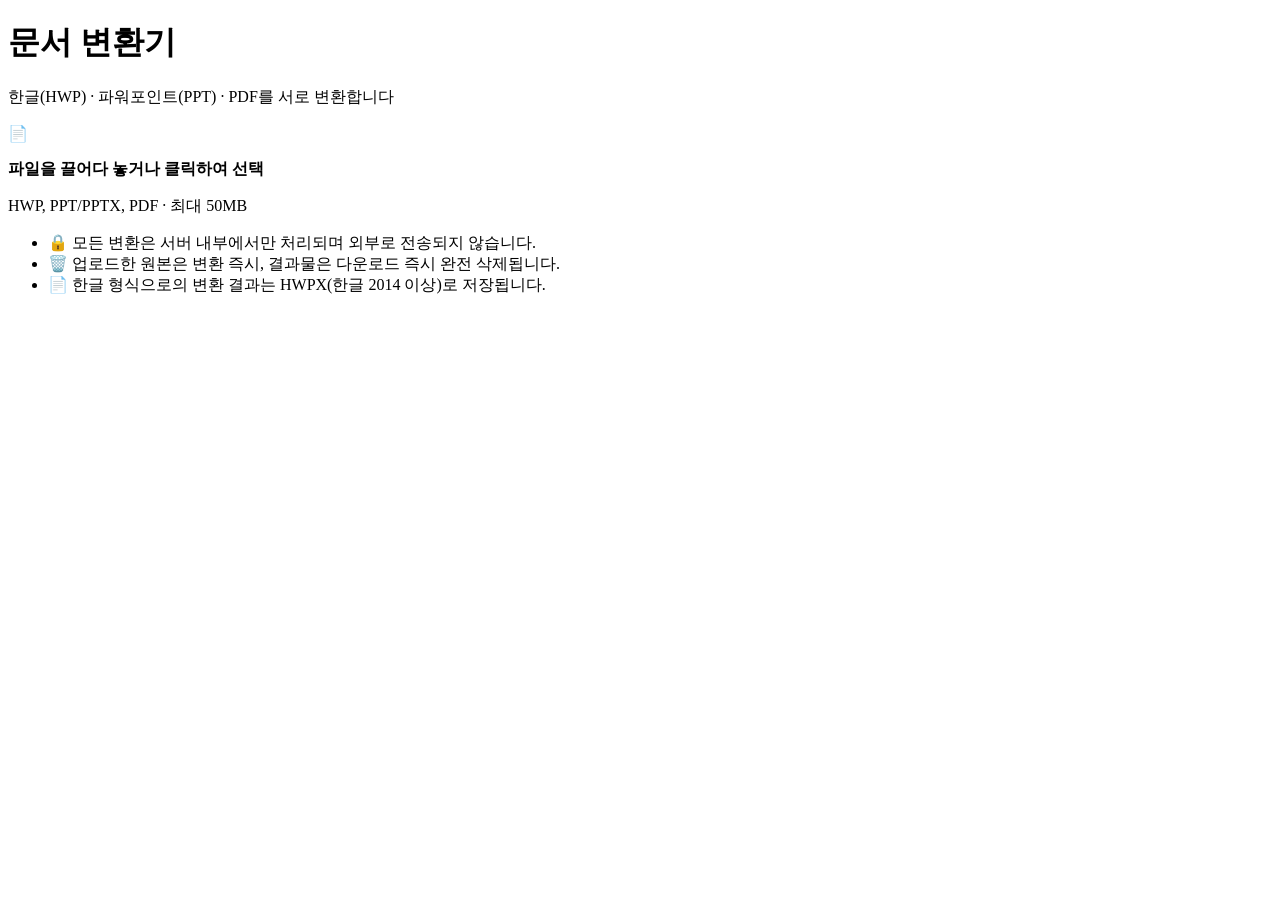
==== static/index.html @ 134ef6f4 "HWP·PPT·PDF 상호 변환 웹서비스 - 업로드 → 변환 → 다운로드, 전 과정 서버 내부 처리 (외부 전송 없음) - 원본은 변환 즉시, 결과물은 다운로드 즉시 0으로 덮어쓴" ====
<!DOCTYPE html>
<html lang="ko">
<head>
  <meta charset="UTF-8">
  <meta name="viewport" content="width=device-width, initial-scale=1.0">
  <meta name="referrer" content="no-referrer">
  <title>문서 변환기 — HWP · PPT · PDF</title>
  <link rel="stylesheet" href="/style.css">
</head>
<body>
  <main class="card">
    <h1>문서 변환기</h1>
    <p class="subtitle">한글(HWP) · 파워포인트(PPT) · PDF를 서로 변환합니다</p>

    <div id="dropzone" class="dropzone" tabindex="0" role="button"
         aria-label="파일 선택 또는 드래그">
      <input type="file" id="fileInput" accept=".hwp,.ppt,.pptx,.pdf" hidden>
      <div id="dropzoneIdle">
        <div class="dz-icon">&#128196;</div>
        <p><strong>파일을 끌어다 놓거나 클릭하여 선택</strong></p>
        <p class="dz-hint">HWP, PPT/PPTX, PDF · 최대 50MB</p>
      </div>
      <div id="dropzoneFile" hidden>
        <p id="fileName" class="file-name"></p>
        <p id="fileSize" class="dz-hint"></p>
        <button type="button" id="clearFile" class="link-btn">다른 파일 선택</button>
      </div>
    </div>

    <div id="targetSection" class="target-section" hidden>
      <p class="label">변환할 형식</p>
      <div id="targetOptions" class="target-options"></div>
      <button type="button" id="convertBtn" class="primary-btn" disabled>변환하기</button>
    </div>

    <div id="progress" class="progress" hidden>
      <div class="spinner"></div>
      <p>변환 중입니다… 잠시만 기다려주세요.</p>
    </div>

    <div id="result" class="result" hidden>
      <p class="result-title">&#9989; 변환이 완료되었습니다</p>
      <a id="downloadLink" class="primary-btn" download>다운로드</a>
      <p class="dz-hint">다운로드하면 서버에서 파일이 즉시 삭제됩니다.<br>
        다운로드하지 않아도 10분 뒤 자동 삭제됩니다.</p>
      <button type="button" id="restartBtn" class="link-btn">새 파일 변환하기</button>
    </div>

    <div id="error" class="error" hidden>
      <p id="errorMsg"></p>
      <button type="button" id="retryBtn" class="link-btn">다시 시도</button>
    </div>

    <footer>
      <ul class="security-notes">
        <li>&#128274; 모든 변환은 서버 내부에서만 처리되며 외부로 전송되지 않습니다.</li>
        <li>&#128465;&#65039; 업로드한 원본은 변환 즉시, 결과물은 다운로드 즉시 완전 삭제됩니다.</li>
        <li>&#128196; 한글 형식으로의 변환 결과는 HWPX(한글 2014 이상)로 저장됩니다.</li>
      </ul>
    </footer>
  </main>
  <script src="/app.js"></script>
</body>
</html>
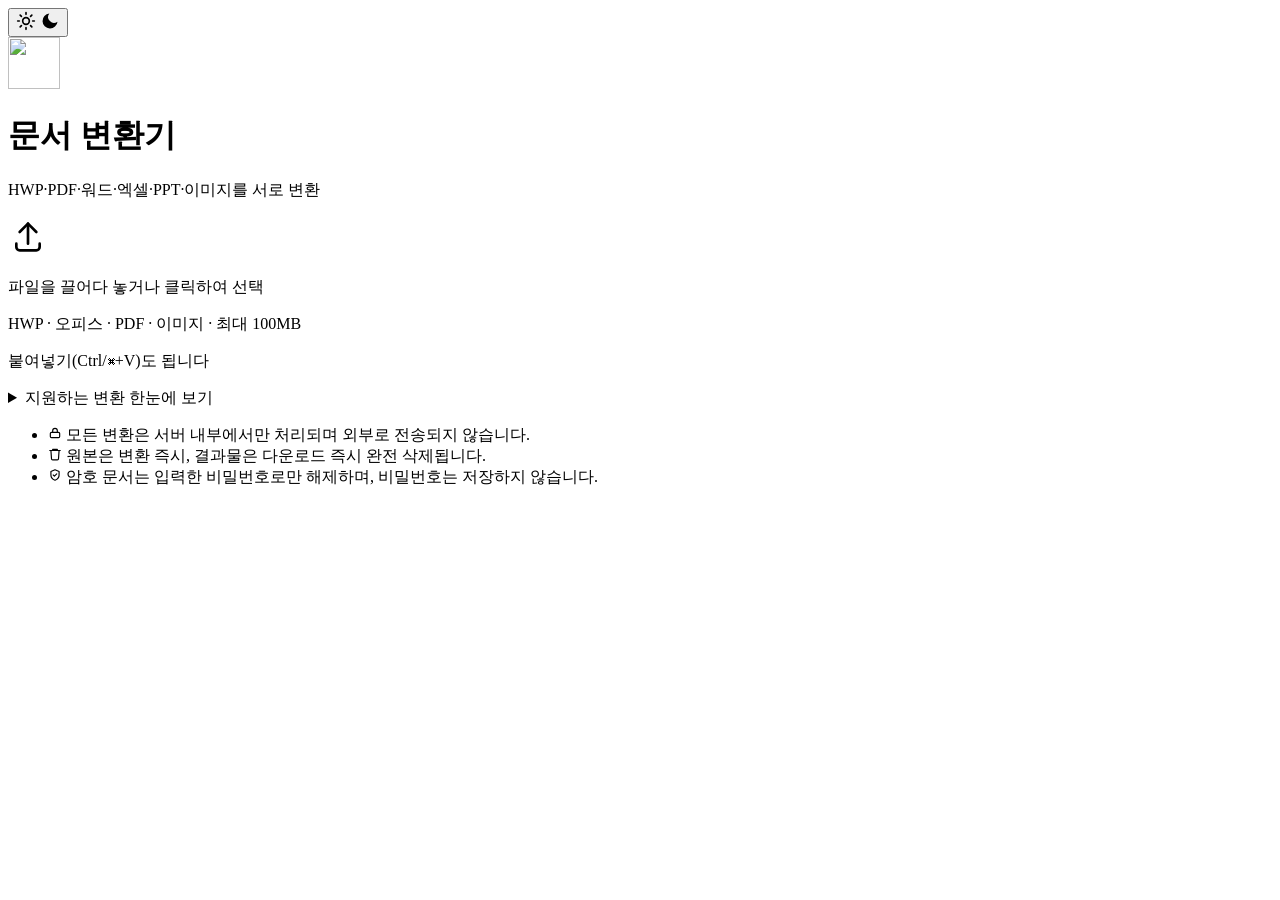
==== commit 9bdc9e4d: "암호 해제·다중 형식 변환·설치형 앱(PWA/APK)·UI 개편 - 암호 문서 해제: 사용자가 입력한 비밀번호로 PDF·오피스 암호를 해제한 뒤 변환   (pikepdf·msoff" ====
--- a/static/index.html
+++ b/static/index.html
@@ -1,64 +1,141 @@
 <!DOCTYPE html>
-<html lang="ko">
+<html lang="ko" data-theme="dark">
 <head>
   <meta charset="UTF-8">
-  <meta name="viewport" content="width=device-width, initial-scale=1.0">
+  <meta name="viewport" content="width=device-width, initial-scale=1.0, viewport-fit=cover">
   <meta name="referrer" content="no-referrer">
-  <title>문서 변환기 — HWP · PPT · PDF</title>
+  <meta name="description" content="HWP·PDF·워드·엑셀·파워포인트·이미지를 서로 변환하고, 암호 문서는 비밀번호를 입력해 해제한 뒤 변환하는 웹앱. 파일은 변환 후 즉시 삭제됩니다.">
+  <meta name="theme-color" id="themeColor" content="#0f1424">
+  <meta name="apple-mobile-web-app-capable" content="yes">
+  <meta name="apple-mobile-web-app-status-bar-style" content="black-translucent">
+  <meta name="apple-mobile-web-app-title" content="문서 변환기">
+  <title>문서 변환기 — HWP · PDF · 오피스 · 이미지</title>
+  <link rel="manifest" href="/manifest.webmanifest">
+  <link rel="icon" type="image/png" sizes="32x32" href="/icons/favicon-32.png">
+  <link rel="icon" type="image/png" sizes="16x16" href="/icons/favicon-16.png">
+  <link rel="apple-touch-icon" href="/icons/apple-touch-icon.png">
   <link rel="stylesheet" href="/style.css">
 </head>
 <body>
-  <main class="card">
-    <h1>문서 변환기</h1>
-    <p class="subtitle">한글(HWP) · 파워포인트(PPT) · PDF를 서로 변환합니다</p>
+  <div class="bg" aria-hidden="true"></div>
 
-    <div id="dropzone" class="dropzone" tabindex="0" role="button"
-         aria-label="파일 선택 또는 드래그">
-      <input type="file" id="fileInput" accept=".hwp,.ppt,.pptx,.pdf" hidden>
-      <div id="dropzoneIdle">
-        <div class="dz-icon">&#128196;</div>
-        <p><strong>파일을 끌어다 놓거나 클릭하여 선택</strong></p>
-        <p class="dz-hint">HWP, PPT/PPTX, PDF · 최대 50MB</p>
+  <main class="card" id="card">
+    <button type="button" id="themeToggle" class="icon-btn theme-toggle" aria-label="밝은/어두운 테마 전환" title="테마 전환">
+      <svg class="ico-sun" viewBox="0 0 24 24" width="20" height="20" fill="none" stroke="currentColor" stroke-width="2" stroke-linecap="round"><circle cx="12" cy="12" r="4"/><path d="M12 2v2M12 20v2M2 12h2M20 12h2M5 5l1.5 1.5M17.5 17.5L19 19M19 5l-1.5 1.5M6.5 17.5L5 19"/></svg>
+      <svg class="ico-moon" viewBox="0 0 24 24" width="20" height="20" fill="currentColor"><path d="M21 12.8A9 9 0 1 1 11.2 3a7 7 0 0 0 9.8 9.8z"/></svg>
+    </button>
+
+    <header class="head">
+      <img class="logo" src="/icons/icon-192.png" alt="" width="52" height="52">
+      <div>
+        <h1>문서 변환기</h1>
+        <p class="subtitle">HWP·PDF·워드·엑셀·PPT·이미지를 서로 변환</p>
       </div>
-      <div id="dropzoneFile" hidden>
-        <p id="fileName" class="file-name"></p>
-        <p id="fileSize" class="dz-hint"></p>
-        <button type="button" id="clearFile" class="link-btn">다른 파일 선택</button>
+    </header>
+
+    <!-- 1. 업로드 -->
+    <section id="sDrop">
+      <div id="dropzone" class="dropzone" tabindex="0" role="button" aria-label="파일 선택 또는 드래그하여 업로드">
+        <input type="file" id="fileInput" accept=".hwp,.doc,.docx,.odt,.rtf,.txt,.ppt,.pptx,.odp,.xls,.xlsx,.ods,.csv,.pdf,.jpg,.jpeg,.png,.bmp,.tiff,.tif,.webp,.gif" hidden>
+        <svg class="dz-icon" viewBox="0 0 24 24" width="40" height="40" fill="none" stroke="currentColor" stroke-width="1.6" stroke-linecap="round" stroke-linejoin="round"><path d="M12 16V4"/><path d="m7 9 5-5 5 5"/><path d="M5 16v2a2 2 0 0 0 2 2h10a2 2 0 0 0 2-2v-2"/></svg>
+        <p class="dz-title">파일을 끌어다 놓거나 <span class="dz-link">클릭하여 선택</span></p>
+        <p class="dz-hint" id="dzHint">HWP · 오피스 · PDF · 이미지 · 최대 100MB</p>
+        <p class="dz-hint dz-paste">붙여넣기(Ctrl/⌘+V)도 됩니다</p>
       </div>
+    </section>
+
+    <!-- 2. 선택된 파일 + 형식 선택 -->
+    <section id="sPick" hidden>
+      <div class="file-card">
+        <span class="badge" id="fileBadge">PDF</span>
+        <div class="file-meta">
+          <p class="file-name" id="fileName"></p>
+          <p class="file-size" id="fileSize"></p>
+        </div>
+        <button type="button" id="clearFile" class="icon-btn" aria-label="파일 제거" title="파일 제거">
+          <svg viewBox="0 0 24 24" width="18" height="18" fill="none" stroke="currentColor" stroke-width="2" stroke-linecap="round"><path d="M18 6 6 18M6 6l12 12"/></svg>
+        </button>
+      </div>
+
+      <!-- 암호 문서 패널 (서버가 암호 걸림을 알려줄 때만 표시) -->
+      <div id="pwPanel" class="pw-panel" hidden>
+        <div class="pw-head">
+          <svg viewBox="0 0 24 24" width="20" height="20" fill="none" stroke="currentColor" stroke-width="2" stroke-linecap="round" stroke-linejoin="round"><rect x="4" y="11" width="16" height="9" rx="2"/><path d="M8 11V8a4 4 0 0 1 8 0v3"/></svg>
+          <div>
+            <p class="pw-title">암호가 걸린 문서입니다</p>
+            <p class="pw-desc">이 문서의 비밀번호를 입력하면 암호를 해제한 뒤 변환합니다.</p>
+          </div>
+        </div>
+        <div class="pw-input">
+          <input type="password" id="pwInput" placeholder="문서 비밀번호" autocomplete="off" autocapitalize="off" spellcheck="false" enterkeyhint="go">
+          <button type="button" id="pwToggle" class="icon-btn" aria-label="비밀번호 표시/숨기기" title="표시/숨기기">
+            <svg viewBox="0 0 24 24" width="18" height="18" fill="none" stroke="currentColor" stroke-width="2" stroke-linecap="round" stroke-linejoin="round"><path d="M2 12s3.5-7 10-7 10 7 10 7-3.5 7-10 7-10-7-10-7z"/><circle cx="12" cy="12" r="3"/></svg>
+          </button>
+        </div>
+        <p class="pw-msg" id="pwMsg" role="alert" hidden></p>
+        <button type="button" id="unlockOnlyBtn" class="link-btn">암호만 해제하고 원본 형식으로 받기</button>
+      </div>
+
+      <div id="targetBlock">
+        <p class="label">변환할 형식</p>
+        <div id="targetOptions" class="target-options" role="radiogroup" aria-label="변환할 형식"></div>
+        <p id="targetHint" class="target-hint" aria-live="polite"></p>
+      </div>
+
+      <button type="button" id="convertBtn" class="primary-btn">
+        <span id="convertBtnText">변환하기</span>
+      </button>
+    </section>
+
+    <!-- 3. 진행 -->
+    <section id="sProgress" hidden>
+      <div class="progress">
+        <div class="spinner" id="spinner"><svg viewBox="0 0 50 50" width="52" height="52"><circle class="sp-track" cx="25" cy="25" r="20" fill="none" stroke-width="5"/><circle class="sp-arc" cx="25" cy="25" r="20" fill="none" stroke-width="5" stroke-linecap="round"/></svg></div>
+        <p class="progress-text" id="progressText">변환 중입니다…</p>
+        <p class="dz-hint" id="progressSub">잠시만 기다려주세요.</p>
+      </div>
+    </section>
+
+    <!-- 4. 결과 -->
+    <section id="sResult" hidden>
+      <div class="result">
+        <div class="result-check"><svg viewBox="0 0 24 24" width="30" height="30" fill="none" stroke="currentColor" stroke-width="2.4" stroke-linecap="round" stroke-linejoin="round"><path d="M20 6 9 17l-5-5"/></svg></div>
+        <p class="result-title">변환이 완료되었습니다</p>
+        <a id="downloadLink" class="primary-btn" download>
+          <svg viewBox="0 0 24 24" width="18" height="18" fill="none" stroke="currentColor" stroke-width="2" stroke-linecap="round" stroke-linejoin="round"><path d="M12 3v12"/><path d="m7 10 5 5 5-5"/><path d="M5 21h14"/></svg>
+          <span id="downloadText">다운로드</span>
+        </a>
+        <p class="dz-hint result-note">다운로드하면 서버에서 즉시 삭제됩니다. 받지 않아도 10분 뒤 자동 삭제됩니다.</p>
+        <button type="button" id="restartBtn" class="link-btn">새 파일 변환하기</button>
+      </div>
+    </section>
+
+    <!-- 오류 -->
+    <div id="errorBox" class="error" role="alert" hidden>
+      <svg viewBox="0 0 24 24" width="18" height="18" fill="none" stroke="currentColor" stroke-width="2" stroke-linecap="round" stroke-linejoin="round"><circle cx="12" cy="12" r="9"/><path d="M12 8v5M12 16.5h.01"/></svg>
+      <p id="errorMsg"></p>
+      <button type="button" id="errorClose" class="icon-btn" aria-label="닫기"><svg viewBox="0 0 24 24" width="16" height="16" fill="none" stroke="currentColor" stroke-width="2" stroke-linecap="round"><path d="M18 6 6 18M6 6l12 12"/></svg></button>
     </div>
 
-    <div id="targetSection" class="target-section" hidden>
-      <p class="label">변환할 형식</p>
-      <div id="targetOptions" class="target-options"></div>
-      <button type="button" id="convertBtn" class="primary-btn" disabled>변환하기</button>
-    </div>
+    <footer class="foot">
+      <button type="button" id="installBtn" class="install-btn" hidden>
+        <svg viewBox="0 0 24 24" width="17" height="17" fill="none" stroke="currentColor" stroke-width="2" stroke-linecap="round" stroke-linejoin="round"><path d="M12 3v12"/><path d="m7 10 5 5 5-5"/><path d="M5 21h14"/></svg>
+        앱으로 설치하기
+      </button>
 
-    <div id="progress" class="progress" hidden>
-      <div class="spinner"></div>
-      <p>변환 중입니다… 잠시만 기다려주세요.</p>
-    </div>
+      <details class="matrix">
+        <summary>지원하는 변환 한눈에 보기</summary>
+        <div id="matrixBody" class="matrix-body"></div>
+      </details>
 
-    <div id="result" class="result" hidden>
-      <p class="result-title">&#9989; 변환이 완료되었습니다</p>
-      <a id="downloadLink" class="primary-btn" download>다운로드</a>
-      <p class="dz-hint">다운로드하면 서버에서 파일이 즉시 삭제됩니다.<br>
-        다운로드하지 않아도 10분 뒤 자동 삭제됩니다.</p>
-      <button type="button" id="restartBtn" class="link-btn">새 파일 변환하기</button>
-    </div>
-
-    <div id="error" class="error" hidden>
-      <p id="errorMsg"></p>
-      <button type="button" id="retryBtn" class="link-btn">다시 시도</button>
-    </div>
-
-    <footer>
       <ul class="security-notes">
-        <li>&#128274; 모든 변환은 서버 내부에서만 처리되며 외부로 전송되지 않습니다.</li>
-        <li>&#128465;&#65039; 업로드한 원본은 변환 즉시, 결과물은 다운로드 즉시 완전 삭제됩니다.</li>
-        <li>&#128196; 한글 형식으로의 변환 결과는 HWPX(한글 2014 이상)로 저장됩니다.</li>
+        <li><svg viewBox="0 0 24 24" width="14" height="14" fill="none" stroke="currentColor" stroke-width="2" stroke-linecap="round" stroke-linejoin="round"><rect x="4" y="11" width="16" height="9" rx="2"/><path d="M8 11V8a4 4 0 0 1 8 0v3"/></svg> 모든 변환은 서버 내부에서만 처리되며 외부로 전송되지 않습니다.</li>
+        <li><svg viewBox="0 0 24 24" width="14" height="14" fill="none" stroke="currentColor" stroke-width="2" stroke-linecap="round" stroke-linejoin="round"><path d="M3 6h18M8 6V4h8v2M19 6l-1 14a2 2 0 0 1-2 2H8a2 2 0 0 1-2-2L5 6"/></svg> 원본은 변환 즉시, 결과물은 다운로드 즉시 완전 삭제됩니다.</li>
+        <li><svg viewBox="0 0 24 24" width="14" height="14" fill="none" stroke="currentColor" stroke-width="2" stroke-linecap="round" stroke-linejoin="round"><path d="M9 12l2 2 4-4"/><path d="M12 3l7 3v6c0 4.5-3 7.5-7 9-4-1.5-7-4.5-7-9V6z"/></svg> 암호 문서는 입력한 비밀번호로만 해제하며, 비밀번호는 저장하지 않습니다.</li>
       </ul>
     </footer>
   </main>
+
   <script src="/app.js"></script>
 </body>
 </html>
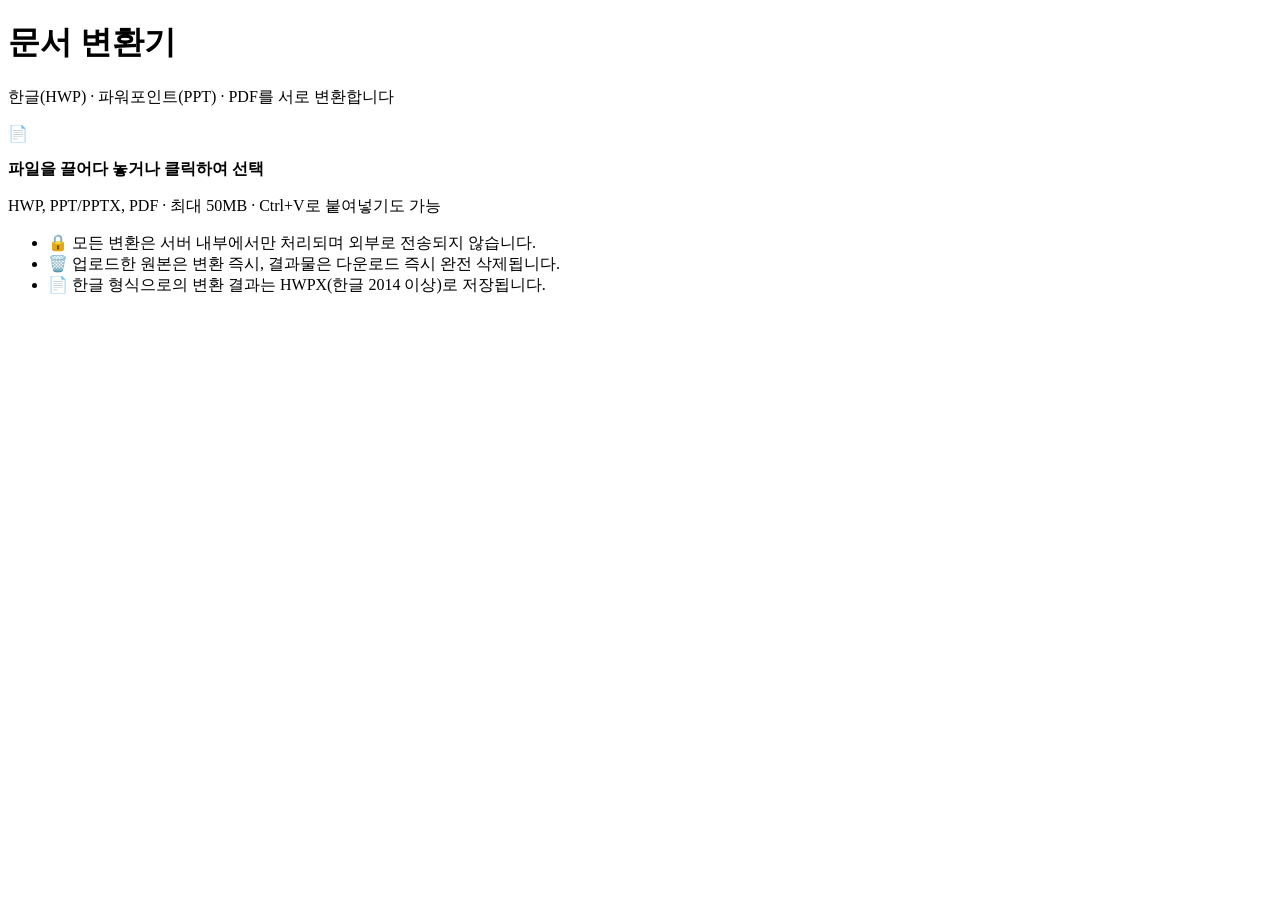
==== commit 63ec8400: "서버 v1.1: 변환 API 개선(/api/info, 429 Retry-After), 웹 UI 편의 기능, 테스트 Co-Authored-By: Claude Sonnet 5.5 <n" ====
--- a/static/index.html
+++ b/static/index.html
@@ -1,141 +1,66 @@
 <!DOCTYPE html>
-<html lang="ko" data-theme="dark">
+<html lang="ko">
 <head>
   <meta charset="UTF-8">
-  <meta name="viewport" content="width=device-width, initial-scale=1.0, viewport-fit=cover">
+  <meta name="viewport" content="width=device-width, initial-scale=1.0">
   <meta name="referrer" content="no-referrer">
-  <meta name="description" content="HWP·PDF·워드·엑셀·파워포인트·이미지를 서로 변환하고, 암호 문서는 비밀번호를 입력해 해제한 뒤 변환하는 웹앱. 파일은 변환 후 즉시 삭제됩니다.">
-  <meta name="theme-color" id="themeColor" content="#0f1424">
-  <meta name="apple-mobile-web-app-capable" content="yes">
-  <meta name="apple-mobile-web-app-status-bar-style" content="black-translucent">
-  <meta name="apple-mobile-web-app-title" content="문서 변환기">
-  <title>문서 변환기 — HWP · PDF · 오피스 · 이미지</title>
-  <link rel="manifest" href="/manifest.webmanifest">
-  <link rel="icon" type="image/png" sizes="32x32" href="/icons/favicon-32.png">
-  <link rel="icon" type="image/png" sizes="16x16" href="/icons/favicon-16.png">
-  <link rel="apple-touch-icon" href="/icons/apple-touch-icon.png">
+  <title>문서 변환기 — HWP · PPT · PDF</title>
   <link rel="stylesheet" href="/style.css">
 </head>
 <body>
-  <div class="bg" aria-hidden="true"></div>
+  <main class="card">
+    <h1>문서 변환기</h1>
+    <p class="subtitle">한글(HWP) · 파워포인트(PPT) · PDF를 서로 변환합니다</p>
 
-  <main class="card" id="card">
-    <button type="button" id="themeToggle" class="icon-btn theme-toggle" aria-label="밝은/어두운 테마 전환" title="테마 전환">
-      <svg class="ico-sun" viewBox="0 0 24 24" width="20" height="20" fill="none" stroke="currentColor" stroke-width="2" stroke-linecap="round"><circle cx="12" cy="12" r="4"/><path d="M12 2v2M12 20v2M2 12h2M20 12h2M5 5l1.5 1.5M17.5 17.5L19 19M19 5l-1.5 1.5M6.5 17.5L5 19"/></svg>
-      <svg class="ico-moon" viewBox="0 0 24 24" width="20" height="20" fill="currentColor"><path d="M21 12.8A9 9 0 1 1 11.2 3a7 7 0 0 0 9.8 9.8z"/></svg>
-    </button>
-
-    <header class="head">
-      <img class="logo" src="/icons/icon-192.png" alt="" width="52" height="52">
-      <div>
-        <h1>문서 변환기</h1>
-        <p class="subtitle">HWP·PDF·워드·엑셀·PPT·이미지를 서로 변환</p>
+    <div id="dropzone" class="dropzone" tabindex="0" role="button"
+         aria-label="파일 선택 또는 드래그">
+      <input type="file" id="fileInput" accept=".hwp,.ppt,.pptx,.pdf" hidden>
+      <div id="dropzoneIdle">
+        <div class="dz-icon">&#128196;</div>
+        <p><strong>파일을 끌어다 놓거나 클릭하여 선택</strong></p>
+        <p class="dz-hint">HWP, PPT/PPTX, PDF · 최대 50MB · Ctrl+V로 붙여넣기도 가능</p>
       </div>
-    </header>
-
-    <!-- 1. 업로드 -->
-    <section id="sDrop">
-      <div id="dropzone" class="dropzone" tabindex="0" role="button" aria-label="파일 선택 또는 드래그하여 업로드">
-        <input type="file" id="fileInput" accept=".hwp,.doc,.docx,.odt,.rtf,.txt,.ppt,.pptx,.odp,.xls,.xlsx,.ods,.csv,.pdf,.jpg,.jpeg,.png,.bmp,.tiff,.tif,.webp,.gif" hidden>
-        <svg class="dz-icon" viewBox="0 0 24 24" width="40" height="40" fill="none" stroke="currentColor" stroke-width="1.6" stroke-linecap="round" stroke-linejoin="round"><path d="M12 16V4"/><path d="m7 9 5-5 5 5"/><path d="M5 16v2a2 2 0 0 0 2 2h10a2 2 0 0 0 2-2v-2"/></svg>
-        <p class="dz-title">파일을 끌어다 놓거나 <span class="dz-link">클릭하여 선택</span></p>
-        <p class="dz-hint" id="dzHint">HWP · 오피스 · PDF · 이미지 · 최대 100MB</p>
-        <p class="dz-hint dz-paste">붙여넣기(Ctrl/⌘+V)도 됩니다</p>
+      <div id="dropzoneFile" hidden>
+        <p id="fileName" class="file-name"></p>
+        <p id="fileSize" class="dz-hint"></p>
+        <button type="button" id="clearFile" class="link-btn">다른 파일 선택</button>
       </div>
-    </section>
-
-    <!-- 2. 선택된 파일 + 형식 선택 -->
-    <section id="sPick" hidden>
-      <div class="file-card">
-        <span class="badge" id="fileBadge">PDF</span>
-        <div class="file-meta">
-          <p class="file-name" id="fileName"></p>
-          <p class="file-size" id="fileSize"></p>
-        </div>
-        <button type="button" id="clearFile" class="icon-btn" aria-label="파일 제거" title="파일 제거">
-          <svg viewBox="0 0 24 24" width="18" height="18" fill="none" stroke="currentColor" stroke-width="2" stroke-linecap="round"><path d="M18 6 6 18M6 6l12 12"/></svg>
-        </button>
-      </div>
-
-      <!-- 암호 문서 패널 (서버가 암호 걸림을 알려줄 때만 표시) -->
-      <div id="pwPanel" class="pw-panel" hidden>
-        <div class="pw-head">
-          <svg viewBox="0 0 24 24" width="20" height="20" fill="none" stroke="currentColor" stroke-width="2" stroke-linecap="round" stroke-linejoin="round"><rect x="4" y="11" width="16" height="9" rx="2"/><path d="M8 11V8a4 4 0 0 1 8 0v3"/></svg>
-          <div>
-            <p class="pw-title">암호가 걸린 문서입니다</p>
-            <p class="pw-desc">이 문서의 비밀번호를 입력하면 암호를 해제한 뒤 변환합니다.</p>
-          </div>
-        </div>
-        <div class="pw-input">
-          <input type="password" id="pwInput" placeholder="문서 비밀번호" autocomplete="off" autocapitalize="off" spellcheck="false" enterkeyhint="go">
-          <button type="button" id="pwToggle" class="icon-btn" aria-label="비밀번호 표시/숨기기" title="표시/숨기기">
-            <svg viewBox="0 0 24 24" width="18" height="18" fill="none" stroke="currentColor" stroke-width="2" stroke-linecap="round" stroke-linejoin="round"><path d="M2 12s3.5-7 10-7 10 7 10 7-3.5 7-10 7-10-7-10-7z"/><circle cx="12" cy="12" r="3"/></svg>
-          </button>
-        </div>
-        <p class="pw-msg" id="pwMsg" role="alert" hidden></p>
-        <button type="button" id="unlockOnlyBtn" class="link-btn">암호만 해제하고 원본 형식으로 받기</button>
-      </div>
-
-      <div id="targetBlock">
-        <p class="label">변환할 형식</p>
-        <div id="targetOptions" class="target-options" role="radiogroup" aria-label="변환할 형식"></div>
-        <p id="targetHint" class="target-hint" aria-live="polite"></p>
-      </div>
-
-      <button type="button" id="convertBtn" class="primary-btn">
-        <span id="convertBtnText">변환하기</span>
-      </button>
-    </section>
-
-    <!-- 3. 진행 -->
-    <section id="sProgress" hidden>
-      <div class="progress">
-        <div class="spinner" id="spinner"><svg viewBox="0 0 50 50" width="52" height="52"><circle class="sp-track" cx="25" cy="25" r="20" fill="none" stroke-width="5"/><circle class="sp-arc" cx="25" cy="25" r="20" fill="none" stroke-width="5" stroke-linecap="round"/></svg></div>
-        <p class="progress-text" id="progressText">변환 중입니다…</p>
-        <p class="dz-hint" id="progressSub">잠시만 기다려주세요.</p>
-      </div>
-    </section>
-
-    <!-- 4. 결과 -->
-    <section id="sResult" hidden>
-      <div class="result">
-        <div class="result-check"><svg viewBox="0 0 24 24" width="30" height="30" fill="none" stroke="currentColor" stroke-width="2.4" stroke-linecap="round" stroke-linejoin="round"><path d="M20 6 9 17l-5-5"/></svg></div>
-        <p class="result-title">변환이 완료되었습니다</p>
-        <a id="downloadLink" class="primary-btn" download>
-          <svg viewBox="0 0 24 24" width="18" height="18" fill="none" stroke="currentColor" stroke-width="2" stroke-linecap="round" stroke-linejoin="round"><path d="M12 3v12"/><path d="m7 10 5 5 5-5"/><path d="M5 21h14"/></svg>
-          <span id="downloadText">다운로드</span>
-        </a>
-        <p class="dz-hint result-note">다운로드하면 서버에서 즉시 삭제됩니다. 받지 않아도 10분 뒤 자동 삭제됩니다.</p>
-        <button type="button" id="restartBtn" class="link-btn">새 파일 변환하기</button>
-      </div>
-    </section>
-
-    <!-- 오류 -->
-    <div id="errorBox" class="error" role="alert" hidden>
-      <svg viewBox="0 0 24 24" width="18" height="18" fill="none" stroke="currentColor" stroke-width="2" stroke-linecap="round" stroke-linejoin="round"><circle cx="12" cy="12" r="9"/><path d="M12 8v5M12 16.5h.01"/></svg>
-      <p id="errorMsg"></p>
-      <button type="button" id="errorClose" class="icon-btn" aria-label="닫기"><svg viewBox="0 0 24 24" width="16" height="16" fill="none" stroke="currentColor" stroke-width="2" stroke-linecap="round"><path d="M18 6 6 18M6 6l12 12"/></svg></button>
     </div>
 
-    <footer class="foot">
-      <button type="button" id="installBtn" class="install-btn" hidden>
-        <svg viewBox="0 0 24 24" width="17" height="17" fill="none" stroke="currentColor" stroke-width="2" stroke-linecap="round" stroke-linejoin="round"><path d="M12 3v12"/><path d="m7 10 5 5 5-5"/><path d="M5 21h14"/></svg>
-        앱으로 설치하기
-      </button>
+    <div id="targetSection" class="target-section" hidden>
+      <p class="label">변환할 형식</p>
+      <div id="targetOptions" class="target-options"></div>
+      <p id="targetHint" class="dz-hint target-hint"></p>
+      <button type="button" id="convertBtn" class="primary-btn" disabled>변환하기</button>
+    </div>
 
-      <details class="matrix">
-        <summary>지원하는 변환 한눈에 보기</summary>
-        <div id="matrixBody" class="matrix-body"></div>
-      </details>
+    <div id="progress" class="progress" hidden>
+      <div class="spinner"></div>
+      <p id="progressText" role="status" aria-live="polite">변환 중입니다… 잠시만 기다려주세요.</p>
+      <progress id="progressBar" max="100" value="0" hidden></progress>
+    </div>
 
+    <div id="result" class="result" hidden>
+      <p class="result-title">&#9989; 변환이 완료되었습니다</p>
+      <a id="downloadLink" class="primary-btn" download>다운로드</a>
+      <p class="dz-hint">다운로드하면 서버에서 파일이 즉시 삭제됩니다.<br>
+        다운로드하지 않아도 10분 뒤 자동 삭제됩니다.</p>
+      <button type="button" id="restartBtn" class="link-btn">새 파일 변환하기</button>
+    </div>
+
+    <div id="error" class="error" hidden>
+      <p id="errorMsg"></p>
+      <button type="button" id="retryBtn" class="link-btn">다시 시도</button>
+    </div>
+
+    <footer>
       <ul class="security-notes">
-        <li><svg viewBox="0 0 24 24" width="14" height="14" fill="none" stroke="currentColor" stroke-width="2" stroke-linecap="round" stroke-linejoin="round"><rect x="4" y="11" width="16" height="9" rx="2"/><path d="M8 11V8a4 4 0 0 1 8 0v3"/></svg> 모든 변환은 서버 내부에서만 처리되며 외부로 전송되지 않습니다.</li>
-        <li><svg viewBox="0 0 24 24" width="14" height="14" fill="none" stroke="currentColor" stroke-width="2" stroke-linecap="round" stroke-linejoin="round"><path d="M3 6h18M8 6V4h8v2M19 6l-1 14a2 2 0 0 1-2 2H8a2 2 0 0 1-2-2L5 6"/></svg> 원본은 변환 즉시, 결과물은 다운로드 즉시 완전 삭제됩니다.</li>
-        <li><svg viewBox="0 0 24 24" width="14" height="14" fill="none" stroke="currentColor" stroke-width="2" stroke-linecap="round" stroke-linejoin="round"><path d="M9 12l2 2 4-4"/><path d="M12 3l7 3v6c0 4.5-3 7.5-7 9-4-1.5-7-4.5-7-9V6z"/></svg> 암호 문서는 입력한 비밀번호로만 해제하며, 비밀번호는 저장하지 않습니다.</li>
+        <li>&#128274; 모든 변환은 서버 내부에서만 처리되며 외부로 전송되지 않습니다.</li>
+        <li>&#128465;&#65039; 업로드한 원본은 변환 즉시, 결과물은 다운로드 즉시 완전 삭제됩니다.</li>
+        <li>&#128196; 한글 형식으로의 변환 결과는 HWPX(한글 2014 이상)로 저장됩니다.</li>
       </ul>
     </footer>
   </main>
-
   <script src="/app.js"></script>
 </body>
 </html>
